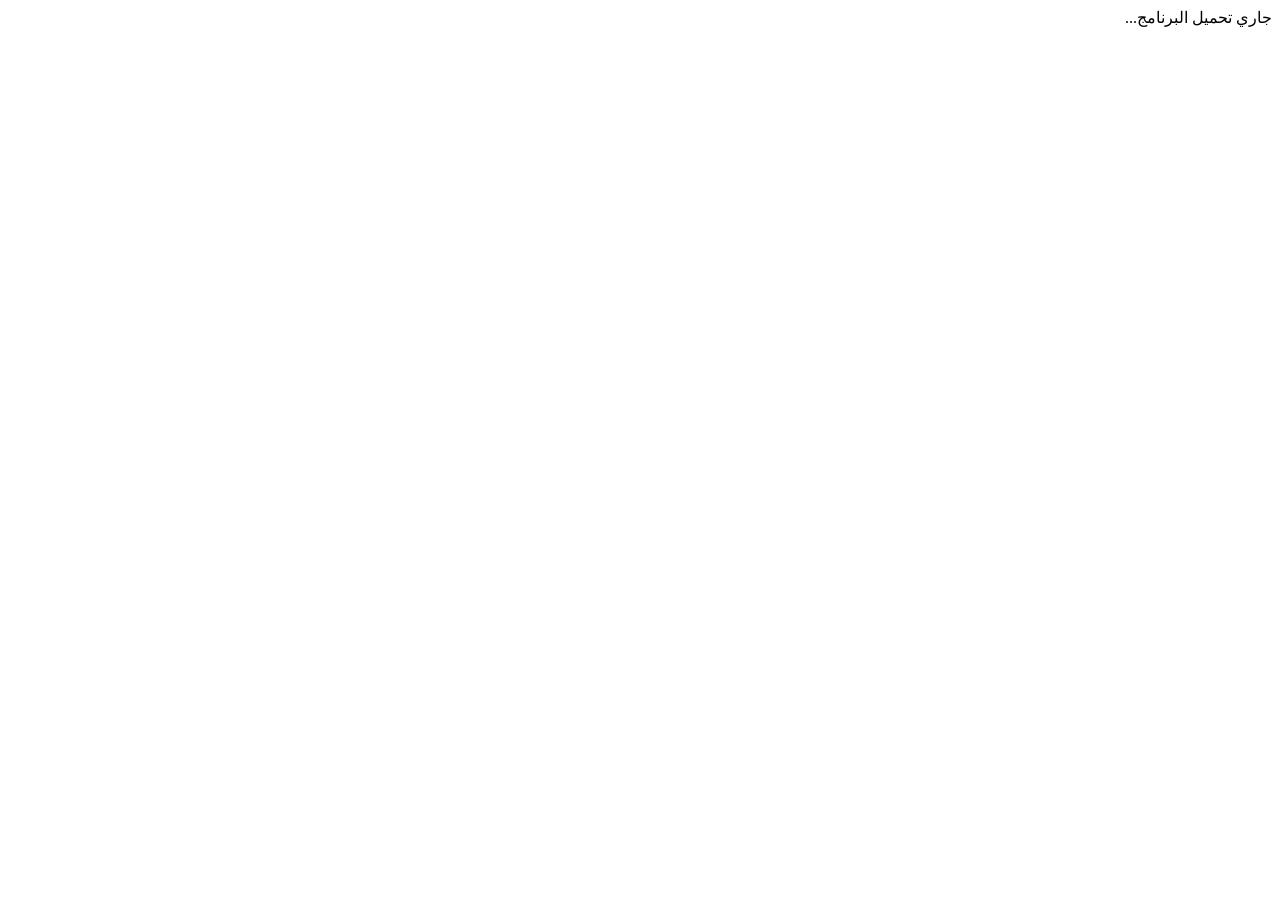
==== course.html @ fe69d1a1 "Add files via upload" ====
<!DOCTYPE html>
<html lang="ar" dir="rtl">
<head>
<meta charset="UTF-8">
<meta name="viewport" content="width=device-width, initial-scale=1">
<title>البرنامج التدريبي</title>
<link rel="preconnect" href="https://fonts.googleapis.com">
<link rel="preconnect" href="https://fonts.gstatic.com" crossorigin>
<link href="https://fonts.googleapis.com/css2?family=El+Messiri:wght@500;600;700&family=IBM+Plex+Sans+Arabic:wght@400;500;600&display=swap" rel="stylesheet">
<link rel="stylesheet" href="assets/css/style.css">
</head>
<body>

<div class="app-shell" id="appShell" style="display:none;">

  <main class="main-pane">
    <div class="topbar">
      <div>
        <span class="trainee-name" id="traineeNameLabel"></span>
        <span class="save-status" id="saveStatus"></span>
      </div>
      <a href="#" class="logout-link" id="logoutLink">تسجيل الخروج</a>
    </div>

    <div id="viewer">
      <!-- محتوى الموضوع أو الاختبار بيتحط هنا بالجافاسكريبت -->
    </div>
  </main>

  <aside class="sidebar">
    <div class="course-title" id="sidebarCourseTitle"></div>
    <div class="academy-line" id="sidebarAcademyName"></div>

    <div class="progress-track"><div class="progress-fill" id="progressFill" style="width:0%"></div></div>
    <div class="progress-label" id="progressLabel">0% مكتمل</div>

    <div id="unitsList"></div>
  </aside>

</div>

<div class="loading-state" id="loadingState">جاري تحميل البرنامج...</div>
<div class="error-state" id="errorState" style="display:none;"></div>

<script src="assets/js/config.js"></script>
<script src="assets/js/api.js"></script>
<script src="assets/js/app.js"></script>
</body>
</html>
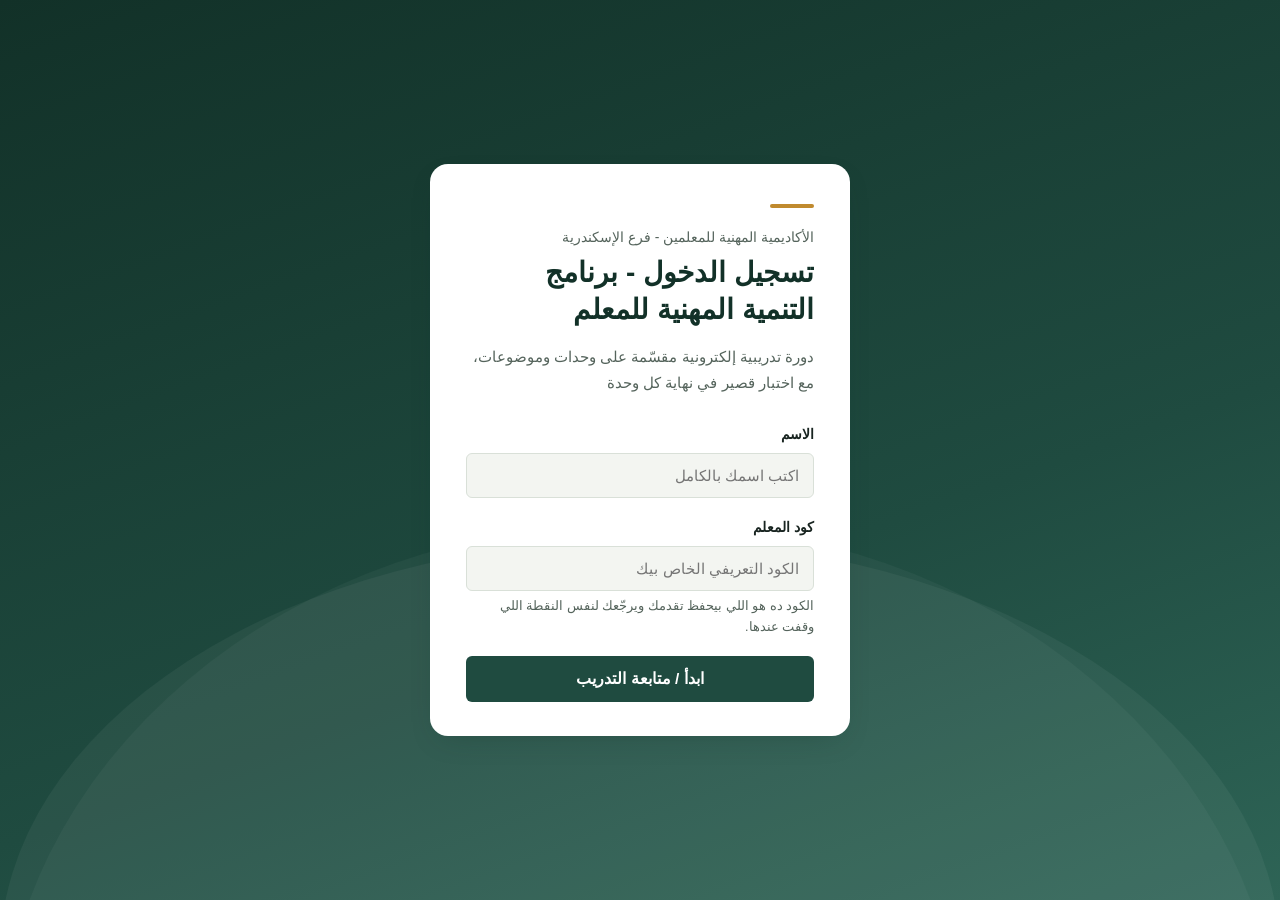
==== commit 0cd87e2c: "Update course.html" ====
--- a/course.html
+++ b/course.html
@@ -7,7 +7,7 @@
 <link rel="preconnect" href="https://fonts.googleapis.com">
 <link rel="preconnect" href="https://fonts.gstatic.com" crossorigin>
 <link href="https://fonts.googleapis.com/css2?family=El+Messiri:wght@500;600;700&family=IBM+Plex+Sans+Arabic:wght@400;500;600&display=swap" rel="stylesheet">
-<link rel="stylesheet" href="assets/css/style.css">
+<link rel="stylesheet" href="style.css">
 </head>
 <body>
 
@@ -42,8 +42,8 @@
 <div class="loading-state" id="loadingState">جاري تحميل البرنامج...</div>
 <div class="error-state" id="errorState" style="display:none;"></div>
 
-<script src="assets/js/config.js"></script>
-<script src="assets/js/api.js"></script>
-<script src="assets/js/app.js"></script>
+<script src="config.js"></script>
+<script src="api.js"></script>
+<script src="app.js"></script>
 </body>
 </html>
--- a/style.css
+++ b/style.css
@@ -0,0 +1,511 @@
+/* ==========================================================================
+   نظام التصميم - منصة التدريب
+   ========================================================================== */
+
+:root {
+  --color-bg: #F3F5F1;
+  --color-surface: #FFFFFF;
+  --color-surface-alt: #EBEFE9;
+  --color-ink: #182420;
+  --color-ink-muted: #55645C;
+  --color-primary: #1F4B40;
+  --color-primary-dark: #123128;
+  --color-primary-tint: #E4EEE8;
+  --color-accent: #C08A2E;
+  --color-accent-tint: #F5E9D3;
+  --color-border: #D9E0D8;
+  --color-danger: #B3462C;
+  --color-danger-tint: #F6E4DE;
+  --color-success: #3F7A52;
+
+  --font-display: "El Messiri", "Segoe UI", sans-serif;
+  --font-body: "IBM Plex Sans Arabic", "Segoe UI", sans-serif;
+
+  --radius-sm: 6px;
+  --radius-md: 10px;
+  --radius-lg: 18px;
+  --shadow-card: 0 10px 30px -14px rgba(18, 49, 40, 0.35);
+}
+
+* { box-sizing: border-box; }
+
+html, body {
+  margin: 0;
+  padding: 0;
+  min-height: 100%;
+}
+
+body {
+  font-family: var(--font-body);
+  background: var(--color-bg);
+  color: var(--color-ink);
+  line-height: 1.7;
+  direction: rtl;
+}
+
+h1, h2, h3, h4 {
+  font-family: var(--font-display);
+  color: var(--color-primary-dark);
+  margin: 0 0 0.5em;
+  line-height: 1.35;
+}
+
+a { color: var(--color-primary); }
+
+button {
+  font-family: var(--font-body);
+  cursor: pointer;
+  border: none;
+}
+
+.visually-hidden {
+  position: absolute;
+  width: 1px; height: 1px;
+  overflow: hidden;
+  clip: rect(0 0 0 0);
+}
+
+/* ==========================================================================
+   صفحة تسجيل الدخول
+   ========================================================================== */
+
+.login-screen {
+  min-height: 100vh;
+  display: flex;
+  align-items: center;
+  justify-content: center;
+  padding: 24px;
+  position: relative;
+  overflow: hidden;
+  background:
+    linear-gradient(160deg, var(--color-primary-dark) 0%, var(--color-primary) 62%, #2E6456 100%);
+}
+
+/* motif: طبقات متراصّة ترمز لبناء المعرفة وحدة فوق وحدة */
+.login-screen::before,
+.login-screen::after {
+  content: "";
+  position: absolute;
+  left: 0; right: 0;
+  height: 46%;
+  background: rgba(255, 255, 255, 0.05);
+  border-radius: 50% 50% 0 0 / 100% 100% 0 0;
+}
+.login-screen::before { bottom: -6%; opacity: 0.9; }
+.login-screen::after { bottom: -18%; height: 60%; background: rgba(255, 255, 255, 0.035); }
+
+.login-card {
+  position: relative;
+  z-index: 1;
+  width: 100%;
+  max-width: 420px;
+  background: var(--color-surface);
+  border-radius: var(--radius-lg);
+  box-shadow: var(--shadow-card);
+  padding: 40px 36px 34px;
+}
+
+.login-card .eyebrow-mark {
+  width: 44px; height: 4px;
+  background: var(--color-accent);
+  border-radius: 2px;
+  margin-bottom: 18px;
+}
+
+.login-card .academy-name {
+  font-size: 14px;
+  color: var(--color-ink-muted);
+  margin-bottom: 4px;
+}
+
+.login-card h1 {
+  font-size: 28px;
+  margin-bottom: 6px;
+}
+
+.login-card .subtitle {
+  color: var(--color-ink-muted);
+  font-size: 15px;
+  margin-bottom: 28px;
+}
+
+.field {
+  margin-bottom: 18px;
+}
+
+.field label {
+  display: block;
+  font-size: 14px;
+  color: var(--color-ink);
+  margin-bottom: 6px;
+  font-weight: 600;
+}
+
+.field input {
+  width: 100%;
+  padding: 13px 14px;
+  border-radius: var(--radius-sm);
+  border: 1.5px solid var(--color-border);
+  font-family: var(--font-body);
+  font-size: 15px;
+  background: var(--color-bg);
+  color: var(--color-ink);
+  transition: border-color 0.15s ease;
+}
+
+.field input:focus {
+  outline: none;
+  border-color: var(--color-primary);
+  background: var(--color-surface);
+}
+
+.field .hint {
+  font-size: 12.5px;
+  color: var(--color-ink-muted);
+  margin-top: 5px;
+}
+
+.btn-primary {
+  width: 100%;
+  padding: 14px;
+  background: var(--color-primary);
+  color: #fff;
+  border-radius: var(--radius-sm);
+  font-size: 15.5px;
+  font-weight: 600;
+  transition: background 0.15s ease;
+}
+
+.btn-primary:hover { background: var(--color-primary-dark); }
+.btn-primary:disabled { background: #9BAFA8; cursor: not-allowed; }
+
+.form-message {
+  margin-top: 14px;
+  font-size: 14px;
+  padding: 10px 12px;
+  border-radius: var(--radius-sm);
+  display: none;
+}
+
+.form-message.error {
+  display: block;
+  background: var(--color-danger-tint);
+  color: var(--color-danger);
+}
+
+.form-message.info {
+  display: block;
+  background: var(--color-primary-tint);
+  color: var(--color-primary-dark);
+}
+
+/* ==========================================================================
+   صفحة التدريب (الوحدات / الموضوعات / الاختبار)
+   ========================================================================== */
+
+.app-shell {
+  display: grid;
+  grid-template-columns: 1fr 340px;
+  min-height: 100vh;
+}
+
+.main-pane {
+  padding: 36px 44px;
+  max-width: 760px;
+  margin: 0 auto;
+  width: 100%;
+}
+
+.topbar {
+  display: flex;
+  justify-content: space-between;
+  align-items: center;
+  margin-bottom: 28px;
+  gap: 16px;
+}
+
+.topbar .trainee-name {
+  font-size: 14px;
+  color: var(--color-ink-muted);
+}
+
+.save-status {
+  font-size: 12.5px;
+  color: var(--color-ink-muted);
+  margin-inline-start: 10px;
+}
+.save-status.warn { color: var(--color-danger); }
+
+.topbar .logout-link {
+  font-size: 13.5px;
+  color: var(--color-ink-muted);
+  text-decoration: none;
+  border-bottom: 1px dashed var(--color-border);
+}
+
+.topic-kicker {
+  font-size: 13.5px;
+  color: var(--color-accent);
+  font-weight: 600;
+  margin-bottom: 6px;
+}
+
+.content-card {
+  background: var(--color-surface);
+  border-radius: var(--radius-lg);
+  padding: 32px 34px;
+  border: 1px solid var(--color-border);
+  min-height: 320px;
+}
+
+.content-card .topic-body p { margin: 0 0 1em; }
+.content-card .topic-body ul { padding-inline-start: 22px; }
+
+.media-frame {
+  position: relative;
+  width: 100%;
+  padding-top: 56.25%;
+  border-radius: var(--radius-md);
+  overflow: hidden;
+  background: #0E1B17;
+  margin-top: 16px;
+}
+.media-frame iframe {
+  position: absolute;
+  inset: 0;
+  width: 100%; height: 100%;
+  border: 0;
+}
+
+.file-frame {
+  width: 100%;
+  height: 560px;
+  border-radius: var(--radius-md);
+  overflow: hidden;
+  border: 1px solid var(--color-border);
+  margin-top: 16px;
+}
+.file-frame iframe { width: 100%; height: 100%; border: 0; }
+
+.file-fallback-link {
+  display: inline-block;
+  margin-top: 12px;
+  font-size: 14px;
+}
+
+.nav-row {
+  display: flex;
+  justify-content: space-between;
+  margin-top: 26px;
+}
+
+.nav-btn {
+  padding: 12px 22px;
+  border-radius: var(--radius-sm);
+  font-size: 14.5px;
+  font-weight: 600;
+  background: var(--color-surface);
+  border: 1.5px solid var(--color-border);
+  color: var(--color-ink);
+}
+
+.nav-btn.primary {
+  background: var(--color-primary);
+  border-color: var(--color-primary);
+  color: #fff;
+}
+
+.nav-btn:disabled {
+  opacity: 0.4;
+  cursor: not-allowed;
+}
+
+/* الشريط الجانبي */
+
+.sidebar {
+  background: var(--color-primary-dark);
+  color: #EAF2EE;
+  padding: 30px 26px;
+  overflow-y: auto;
+}
+
+.sidebar .course-title {
+  font-family: var(--font-display);
+  font-size: 19px;
+  color: #fff;
+  margin-bottom: 4px;
+}
+
+.sidebar .academy-line {
+  font-size: 12.5px;
+  color: #9FC1B2;
+  margin-bottom: 20px;
+}
+
+.progress-track {
+  height: 8px;
+  background: rgba(255,255,255,0.14);
+  border-radius: 5px;
+  overflow: hidden;
+  margin-bottom: 6px;
+}
+.progress-fill {
+  height: 100%;
+  background: var(--color-accent);
+  border-radius: 5px;
+  transition: width 0.3s ease;
+}
+.progress-label {
+  font-size: 12.5px;
+  color: #B9D2C6;
+  margin-bottom: 26px;
+}
+
+.unit-block { margin-bottom: 8px; }
+
+.unit-header {
+  display: flex;
+  align-items: center;
+  justify-content: space-between;
+  gap: 10px;
+  padding: 11px 4px;
+  cursor: pointer;
+  border-bottom: 1px solid rgba(255,255,255,0.08);
+}
+
+.unit-header .unit-name {
+  font-size: 14.5px;
+  font-weight: 600;
+  color: #fff;
+}
+
+.unit-header .chevron {
+  font-size: 12px;
+  color: #9FC1B2;
+  transition: transform 0.15s ease;
+}
+.unit-block.open .chevron { transform: rotate(90deg); }
+
+.topic-list {
+  list-style: none;
+  margin: 6px 0 14px;
+  padding: 0;
+  display: none;
+}
+.unit-block.open .topic-list { display: block; }
+
+.topic-list li {
+  display: flex;
+  align-items: center;
+  gap: 10px;
+  padding: 8px 6px 8px 2px;
+  border-radius: var(--radius-sm);
+  cursor: pointer;
+  font-size: 13.5px;
+  color: #CFE4D9;
+}
+
+.topic-list li:hover { background: rgba(255,255,255,0.06); }
+
+.topic-list li.active {
+  background: rgba(255,255,255,0.12);
+  color: #fff;
+}
+
+.status-dot {
+  width: 9px; height: 9px;
+  border-radius: 50%;
+  border: 1.5px solid #6E9284;
+  flex-shrink: 0;
+}
+.status-dot.done { background: var(--color-accent); border-color: var(--color-accent); }
+.status-dot.current { background: #fff; border-color: #fff; }
+
+.topic-list li.quiz-entry {
+  font-weight: 600;
+  color: #F2D9A6;
+}
+
+/* اختبار الوحدة */
+
+.quiz-progress {
+  font-size: 13.5px;
+  color: var(--color-ink-muted);
+  margin-bottom: 10px;
+}
+
+.quiz-question {
+  margin-bottom: 22px;
+}
+
+.quiz-question .q-text {
+  font-weight: 600;
+  margin-bottom: 12px;
+  font-size: 16px;
+}
+
+.quiz-options { display: flex; flex-direction: column; gap: 9px; }
+
+.quiz-option {
+  display: flex;
+  align-items: center;
+  gap: 10px;
+  padding: 11px 14px;
+  border: 1.5px solid var(--color-border);
+  border-radius: var(--radius-sm);
+  cursor: pointer;
+  font-size: 14.5px;
+}
+
+.quiz-option:hover { border-color: var(--color-primary); }
+.quiz-option.selected { border-color: var(--color-primary); background: var(--color-primary-tint); }
+
+.quiz-result {
+  text-align: center;
+  padding: 20px 0;
+}
+
+.quiz-result .score-big {
+  font-family: var(--font-display);
+  font-size: 44px;
+  color: var(--color-primary);
+  margin-bottom: 6px;
+}
+
+.quiz-result.passed .score-big { color: var(--color-success); }
+.quiz-result.failed .score-big { color: var(--color-danger); }
+
+.badge {
+  display: inline-block;
+  font-size: 12.5px;
+  font-weight: 600;
+  padding: 4px 12px;
+  border-radius: 999px;
+  background: var(--color-accent-tint);
+  color: #7A5A16;
+}
+
+/* شاشة تحميل / خطأ عامة */
+.loading-state, .error-state {
+  text-align: center;
+  padding: 80px 20px;
+  color: var(--color-ink-muted);
+}
+
+/* استجابة للشاشات الصغيرة */
+@media (max-width: 900px) {
+  .app-shell {
+    grid-template-columns: 1fr;
+  }
+  .sidebar {
+    order: -1;
+    max-height: 40vh;
+  }
+  .main-pane {
+    padding: 26px 20px;
+  }
+}
+
+@media (prefers-reduced-motion: reduce) {
+  * { transition: none !important; }
+}
